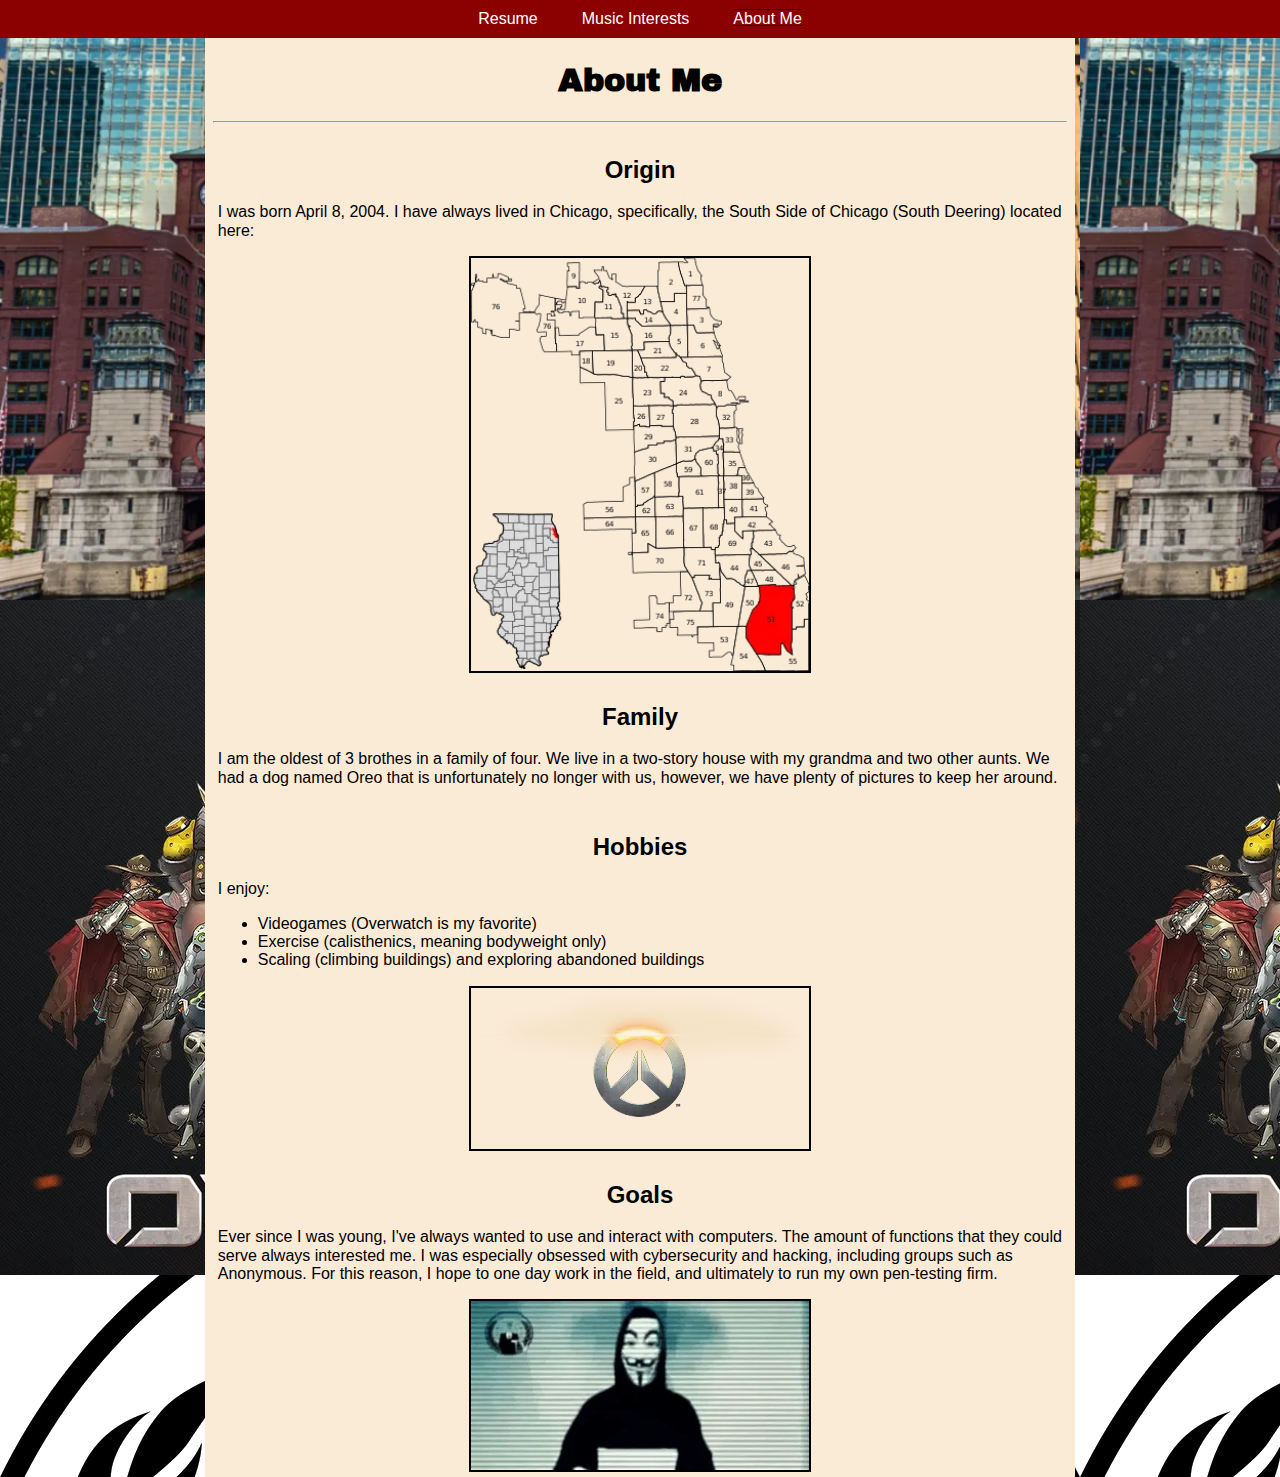
==== about.html @ dcb32a88 "Project 2 Copy" ====
<!DOCTYPE html>
<html lang="en">
<head>
  <meta charset="UTF-8">
  <title>Joseph Barron - About Me</title>
  <link rel="stylesheet" type="text/css" href="css/normalize.css">
  <link rel="stylesheet" href="css/style.css">
</head>
<body id="about">
  <header>
	<nav id="main-navbar">
	  <div id="nav-container">
		<ul>
		  <li><a href="index.html">Resume</a></li>
		  <li><a href="music.html">Music Interests</a></li>
		  <li id="current"><a href="#">About Me</a></li>
		</ul>
	  </div>
	</nav>
  </header>
  <div id="content">
	<h1>About Me</h1>
	<hr>
	<section>
	  <h2>Origin</h2>
	  <p>I was born April 8, 2004. I have always lived in Chicago, specifically, the South Side of Chicago (South Deering) located here:</p>
	  <img src="images/southdeeringmap.jpg" alt="South Deering in relation to Chicago" class="center">
	</section>
	<section>
	  <h2>Family</h2>
	  <p>I am the oldest of 3 brothes in a family of four. We live in a two-story house with my grandma and two other aunts. 
	  We had a dog named Oreo that is unfortunately no longer with us, however, we have plenty of pictures to keep her around.</p>
	</section>
	<section>
	  <h2>Hobbies</h2>
	  <p>I enjoy: </p>
	  <ul>
		<li>Videogames (Overwatch is my favorite)</li>
		<li>Exercise (calisthenics, meaning bodyweight only)</li>
		<li>Scaling (climbing buildings) and exploring abandoned buildings</li>
	  </ul>
	  <img src="images/owlogo.jpg" alt="Overwatch logo" class="center">
	</section>
	<section>
	  <h2>Goals</h2>
	  <p>Ever since I was young, I've always wanted to use and interact with computers. The amount of functions that they could serve always interested me. 
	  I was especially obsessed with cybersecurity and hacking, including groups such as Anonymous. For this reason, I hope to one day work in the field, 
	  and ultimately to run my own pen-testing firm.</p>
	  <img src="images/anonymous.jpg" alt="Anonymous broadcast" class="center">
	</section>
  </div>
</body>
</html>
---- css/style.css ----
@import url('https://fonts.googleapis.com/css2?family=Archivo+Black&display=swap');

/* Page 1 */
#index {
  background-color: #FFFFFF;
}

#headshot {
  float: left;
  border-width: 2px;
  border-style: solid;
  border-color: black;
  margin-right: 10px;
  width: 30%;
  min-width: 30%;
  height: auto;
  margin-top: 20px;
}

/* Page 2 */
#music {
  background-image: url(../images/music_notes.jpg);
  background-color: black;
  background-repeat: repeat-x;
}

/* Page 3 */
#about {  
  background-image: url(../images/mixed_bg.png);
  object-fit: cover;
}

.center {
  width: 40%;
  height: auto;
  max-width: 40%;
  border-width: 2px;
  border-style: solid;
  border-color: black;
  display: block;
  margin-left: auto;
  margin-right: auto;
}

/* -------------------------------------------------- */

/* All Pages */
#main-navbar {
  width: 100%;
  position: relative;
  background-color: #8B0000;
  overflow: hidden;
}

#main-navbar ul {
  margin: 0;
  padding: 0;
  position: relative;
  list-style-type: none;
}

#main-navbar ul li{
  list-style-type: none;
  display: inline-block;
  font-family: arial;
}

#main-navbar ul li a{
  padding: 10px 20px;
  display: block;
  color: #fff;
  text-decoration: none;
  left: 50%;
}

#main-navbar ul li a:hover {
  background-color: #000;
  text-decoration: underline overline;
}

#nav-container {
  width: 100%;
  position: relative;
  text-align: center;
}

#current {
  text-decoration: underline overline;
}

h1 {
  text-align: center;
  font-family: 'Archivo Black';
}

section h2 {
  text-align: center;
  font-family: arial;
}

section {
  height: 100%;
  padding: 5px;
}

section li {
  font-family: arial;
}

p {
  font-family: arial;
}

#content {
  margin-left: 16%;
  margin-right: 16%;
  padding-left: 8px;
  padding-right: 8px;
  padding-top: 3px;
  background-color: #FAEBD7;
  height: 100%;
  min-width: 50%;
}

iframe {
  border-radius: 12px;
  width: 100%;
  height: auto;
  border: 0;
}
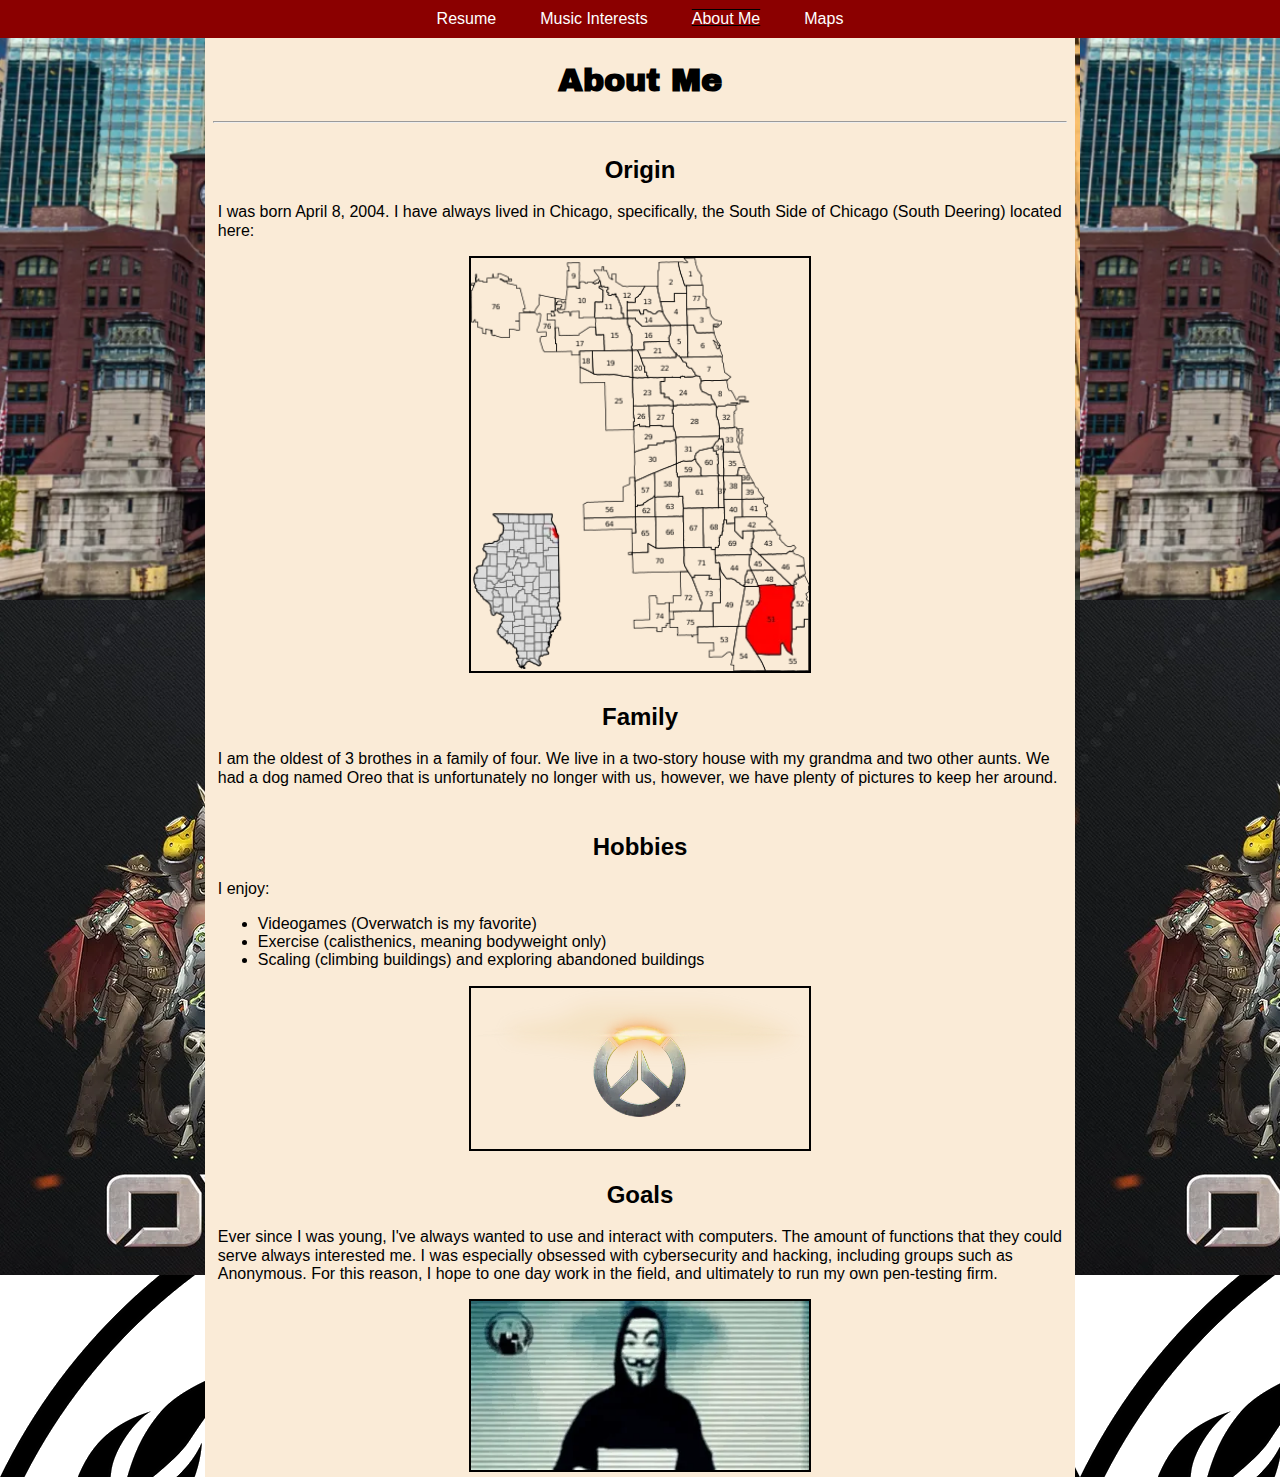
==== commit 119de4aa: "Maps Page Initial" ====
--- a/about.html
+++ b/about.html
@@ -14,6 +14,7 @@
 		  <li><a href="index.html">Resume</a></li>
 		  <li><a href="music.html">Music Interests</a></li>
 		  <li id="current"><a href="#">About Me</a></li>
+		  <li><a href="maps.html">Maps</a></li>
 		</ul>
 	  </div>
 	</nav>
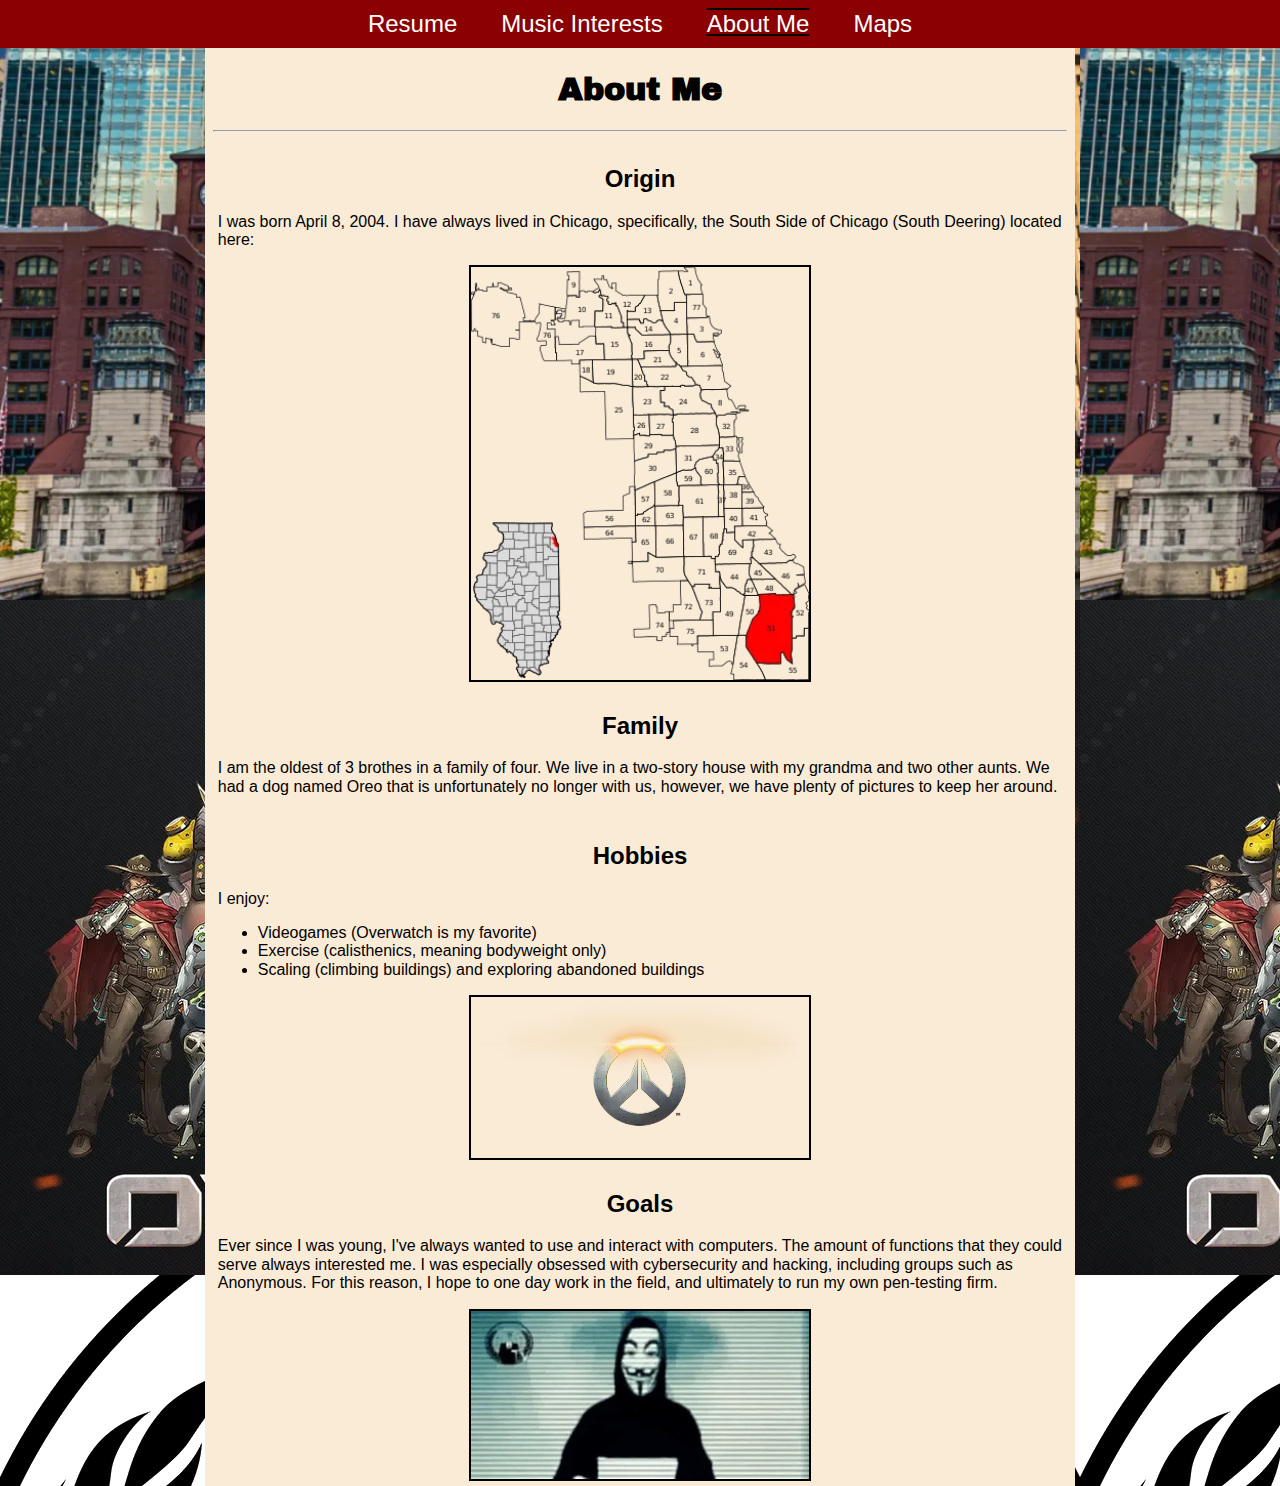
==== commit a5cf1b64: "Media Query Resize for Mobile" ====
--- a/about.html
+++ b/about.html
@@ -2,6 +2,7 @@
 <html lang="en">
 <head>
   <meta charset="UTF-8">
+  <meta name="viewport" content="width=device-width, initial-scale=1">
   <title>Joseph Barron - About Me</title>
   <link rel="stylesheet" type="text/css" href="css/normalize.css">
   <link rel="stylesheet" href="css/style.css">
@@ -23,17 +24,17 @@
 	<h1>About Me</h1>
 	<hr>
 	<section>
-	  <h2>Origin</h2>
+	  <h2 class="heading">Origin</h2>
 	  <p>I was born April 8, 2004. I have always lived in Chicago, specifically, the South Side of Chicago (South Deering) located here:</p>
 	  <img src="images/southdeeringmap.jpg" alt="South Deering in relation to Chicago" class="center">
 	</section>
 	<section>
-	  <h2>Family</h2>
+	  <h2 class="heading">Family</h2>
 	  <p>I am the oldest of 3 brothes in a family of four. We live in a two-story house with my grandma and two other aunts. 
 	  We had a dog named Oreo that is unfortunately no longer with us, however, we have plenty of pictures to keep her around.</p>
 	</section>
 	<section>
-	  <h2>Hobbies</h2>
+	  <h2 class="heading">Hobbies</h2>
 	  <p>I enjoy: </p>
 	  <ul>
 		<li>Videogames (Overwatch is my favorite)</li>
@@ -43,7 +44,7 @@
 	  <img src="images/owlogo.jpg" alt="Overwatch logo" class="center">
 	</section>
 	<section>
-	  <h2>Goals</h2>
+	  <h2 class="heading">Goals</h2>
 	  <p>Ever since I was young, I've always wanted to use and interact with computers. The amount of functions that they could serve always interested me. 
 	  I was especially obsessed with cybersecurity and hacking, including groups such as Anonymous. For this reason, I hope to one day work in the field, 
 	  and ultimately to run my own pen-testing firm.</p>
--- a/css/style.css
+++ b/css/style.css
@@ -1,4 +1,4 @@
- @import url('https://fonts.googleapis.com/css2?family=Archivo+Black&display=swap');
+@import url('https://fonts.googleapis.com/css2?family=Archivo+Black&display=swap');
 
 /* Page 1 */
 #index {
@@ -15,6 +15,48 @@
   min-width: 30%;
   height: auto;
   margin-top: 20px;
+}
+
+#right {
+  float: right;
+  padding-left: .5em;
+  padding-right: .5em;
+}
+
+/* Media Query for mobile */
+@media screen and (min-width: 600px) {
+  #nav-container ul li {
+	font-size: 1.5em;
+  }
+  #headshot{
+	display: block;
+    margin-left: auto;
+    margin-right: auto;
+    width: 30%;
+  }
+  #right {
+    float: center;
+  }
+  #content {
+	padding-left: .5em;
+    padding-right: .5em;
+    padding-top: .25em;
+	margin-left: none;
+	margin-right: none;
+	background-color: #FAEBD7;
+    height: 100%;
+	width: auto;
+  }
+  #index, #music, #about, #maps {
+	height: 100%;
+	width: auto;
+	margin: none;
+  }
+}
+
+/* Media Query for tablets */
+@media screen and (min-width: 600px) {
+  
 }
 
 /* Page 2 */
@@ -40,6 +82,15 @@
   display: block;
   margin-left: auto;
   margin-right: auto;
+}
+
+/* Page 4 */
+#maps {
+  background-color: black;
+}
+
+#map {
+  height: 100%;
 }
 
 /* -------------------------------------------------- */
@@ -120,11 +171,4 @@
   background-color: #FAEBD7;
   height: 100%;
   min-width: 50%;
-}
-
-iframe {
-  border-radius: 12px;
-  width: 100%;
-  height: auto;
-  border: 0;
 }